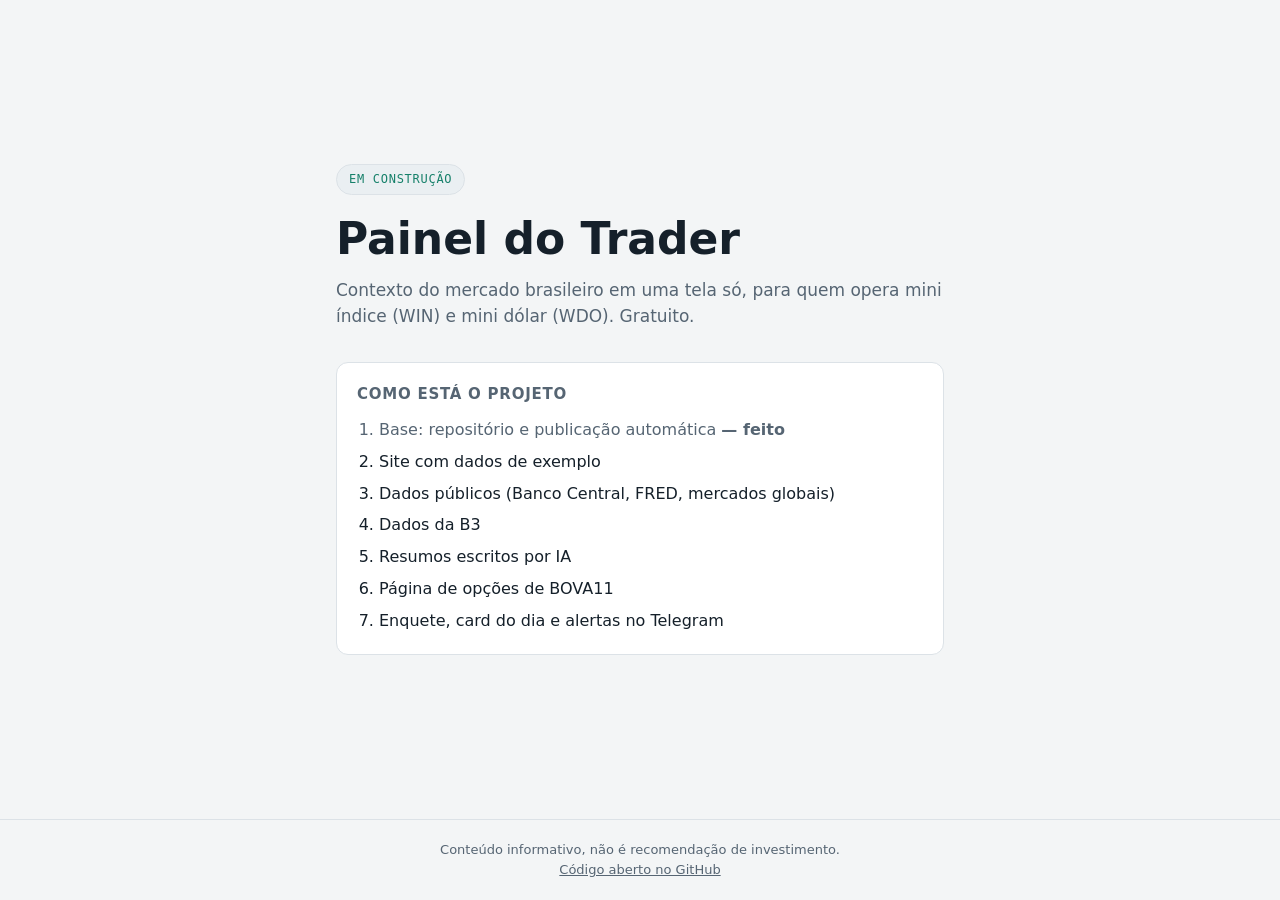
==== site/index.html @ 77f3b3a9 "Adiciona pagina provisoria para o primeiro deploy Usa as cores e as fontes do prototipo e mostra em " ====
<!doctype html>
<html lang="pt-BR">
<head>
<meta charset="utf-8">
<meta name="viewport" content="width=device-width, initial-scale=1">
<title>Painel do Trader — em construção</title>
<meta name="description" content="Painel gratuito de contexto do mercado brasileiro para quem opera mini índice (WIN) e mini dólar (WDO). Em construção.">
<meta name="robots" content="noindex">
<style>
:root{
  --bg:#0E1318; --panel:#151C23; --line:#26313B; --fg:#E4EAEF; --muted:#93A1AE;
  --accent:#4FB8A0; --chip:#1C252E;
  --display:"IBM Plex Sans Condensed","Arial Narrow",system-ui,sans-serif;
  --body:"IBM Plex Sans",system-ui,-apple-system,sans-serif;
  --mono:"IBM Plex Mono",ui-monospace,Menlo,monospace;
  color-scheme:dark;
}
@media (prefers-color-scheme: light){ :root:not([data-theme="dark"]){
  --bg:#F3F5F6; --panel:#FFFFFF; --line:#DCE2E7; --fg:#15202A; --muted:#566573;
  --accent:#16806A; --chip:#EAEFF2; color-scheme:light } }

*{box-sizing:border-box}
body{
  margin:0; background:var(--bg); color:var(--fg); font-family:var(--body);
  line-height:1.55; display:flex; flex-direction:column; min-height:100vh;
}
main{
  flex:1; width:100%; max-width:640px; margin:0 auto;
  padding:48px 16px; display:flex; flex-direction:column; justify-content:center;
}
.selo{
  display:inline-block; align-self:flex-start; font-family:var(--mono);
  font-size:12px; letter-spacing:.06em; text-transform:uppercase;
  color:var(--accent); background:var(--chip); border:1px solid var(--line);
  border-radius:999px; padding:5px 12px; margin-bottom:20px;
}
h1{
  font-family:var(--display); font-weight:600; font-size:clamp(28px,8vw,44px);
  line-height:1.1; margin:0 0 14px;
}
.sub{color:var(--muted); font-size:clamp(15px,4vw,17px); margin:0 0 32px}
.card{
  background:var(--panel); border:1px solid var(--line); border-radius:12px;
  padding:20px;
}
.card h2{
  font-family:var(--display); font-size:15px; text-transform:uppercase;
  letter-spacing:.05em; color:var(--muted); font-weight:600; margin:0 0 12px;
}
ol{margin:0; padding-left:22px}
ol li{margin-bottom:7px}
ol li:last-child{margin-bottom:0}
ol li.feito{color:var(--muted)}
footer{
  border-top:1px solid var(--line); padding:20px 16px;
  font-size:13px; color:var(--muted); text-align:center;
}
footer a{color:var(--muted)}
</style>
</head>
<body>
<main>
  <span class="selo">Em construção</span>
  <h1>Painel do Trader</h1>
  <p class="sub">
    Contexto do mercado brasileiro em uma tela só, para quem opera
    mini índice (WIN) e mini dólar (WDO). Gratuito.
  </p>

  <div class="card">
    <h2>Como está o projeto</h2>
    <ol>
      <li class="feito">Base: repositório e publicação automática <strong>— feito</strong></li>
      <li>Site com dados de exemplo</li>
      <li>Dados públicos (Banco Central, FRED, mercados globais)</li>
      <li>Dados da B3</li>
      <li>Resumos escritos por IA</li>
      <li>Página de opções de BOVA11</li>
      <li>Enquete, card do dia e alertas no Telegram</li>
    </ol>
  </div>
</main>

<footer>
  Conteúdo informativo, não é recomendação de investimento.<br>
  <a href="https://github.com/sabiaart/painel-do-trader">Código aberto no GitHub</a>
</footer>
</body>
</html>
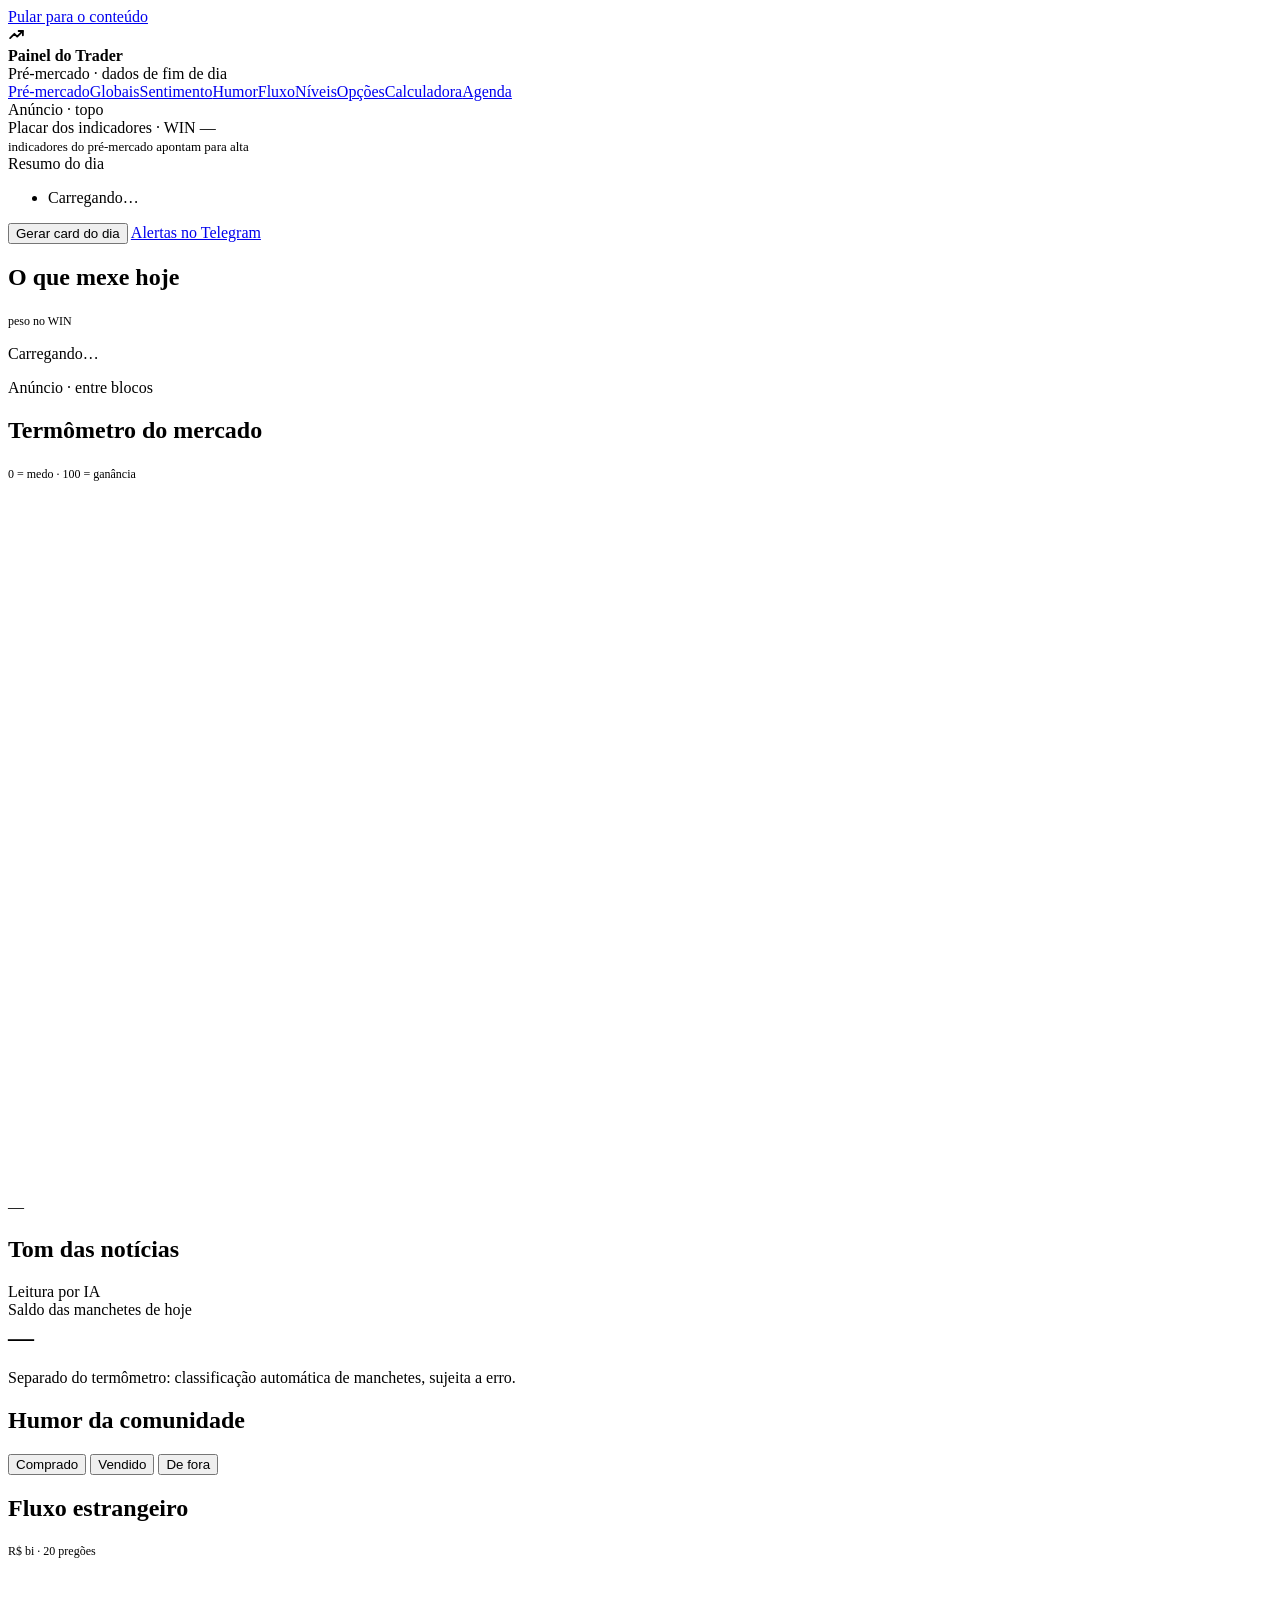
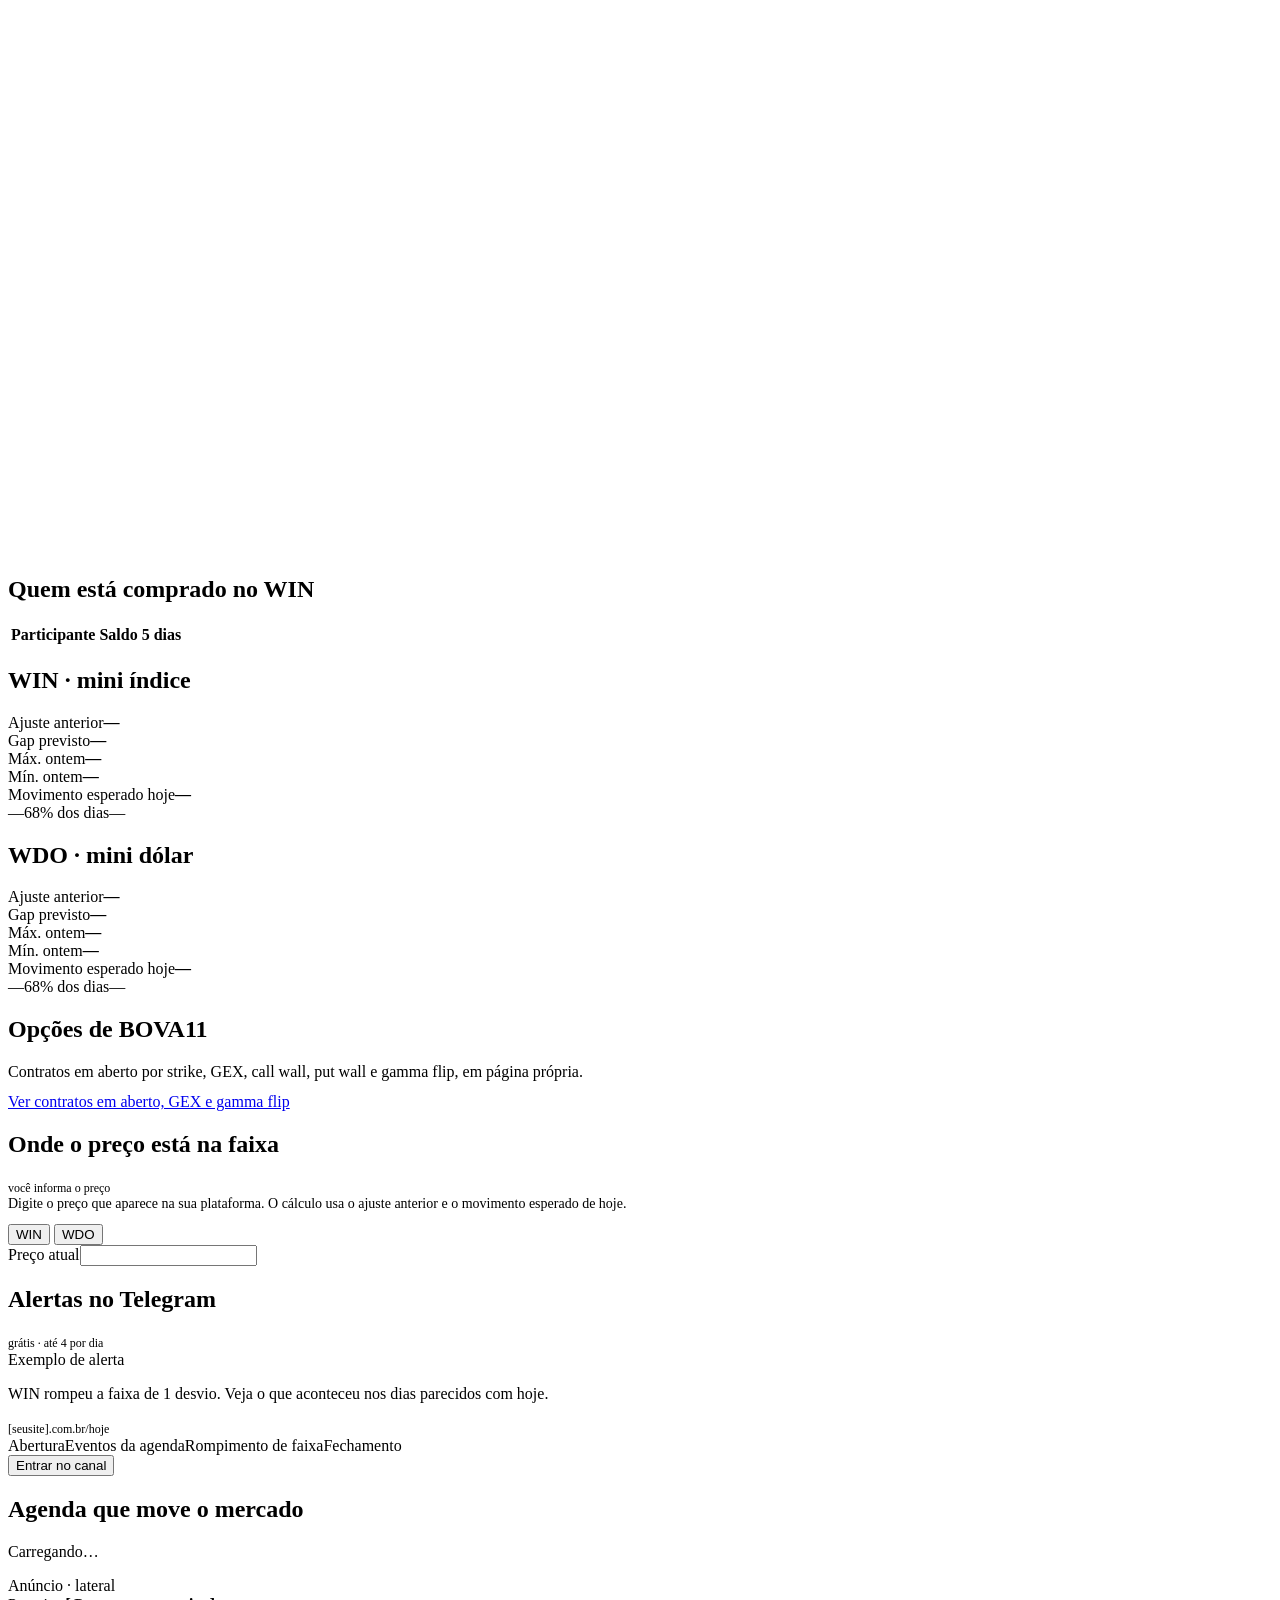
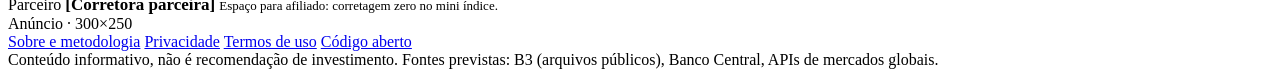
==== commit 03260369: "Fase 1: site completo com dados de exemplo Transforma o prototipo numa pagina so em um site de verda" ====
--- a/site/index.html
+++ b/site/index.html
@@ -2,88 +2,221 @@
 <html lang="pt-BR">
 <head>
 <meta charset="utf-8">
-<meta name="viewport" content="width=device-width, initial-scale=1">
-<title>Painel do Trader — em construção</title>
-<meta name="description" content="Painel gratuito de contexto do mercado brasileiro para quem opera mini índice (WIN) e mini dólar (WDO). Em construção.">
+<meta name="viewport" content="width=device-width, initial-scale=1, viewport-fit=cover">
+<title>Painel do Trader — contexto do mercado brasileiro para WIN e WDO</title>
+<meta name="description" content="Pré-mercado, fluxo estrangeiro, posicionamento, termômetro de medo e ganância, movimento esperado e agenda do dia para quem opera mini índice e mini dólar. Grátis.">
 <meta name="robots" content="noindex">
-<style>
-:root{
-  --bg:#0E1318; --panel:#151C23; --line:#26313B; --fg:#E4EAEF; --muted:#93A1AE;
-  --accent:#4FB8A0; --chip:#1C252E;
-  --display:"IBM Plex Sans Condensed","Arial Narrow",system-ui,sans-serif;
-  --body:"IBM Plex Sans",system-ui,-apple-system,sans-serif;
-  --mono:"IBM Plex Mono",ui-monospace,Menlo,monospace;
-  color-scheme:dark;
-}
-@media (prefers-color-scheme: light){ :root:not([data-theme="dark"]){
-  --bg:#F3F5F6; --panel:#FFFFFF; --line:#DCE2E7; --fg:#15202A; --muted:#566573;
-  --accent:#16806A; --chip:#EAEFF2; color-scheme:light } }
-
-*{box-sizing:border-box}
-body{
-  margin:0; background:var(--bg); color:var(--fg); font-family:var(--body);
-  line-height:1.55; display:flex; flex-direction:column; min-height:100vh;
-}
-main{
-  flex:1; width:100%; max-width:640px; margin:0 auto;
-  padding:48px 16px; display:flex; flex-direction:column; justify-content:center;
-}
-.selo{
-  display:inline-block; align-self:flex-start; font-family:var(--mono);
-  font-size:12px; letter-spacing:.06em; text-transform:uppercase;
-  color:var(--accent); background:var(--chip); border:1px solid var(--line);
-  border-radius:999px; padding:5px 12px; margin-bottom:20px;
-}
-h1{
-  font-family:var(--display); font-weight:600; font-size:clamp(28px,8vw,44px);
-  line-height:1.1; margin:0 0 14px;
-}
-.sub{color:var(--muted); font-size:clamp(15px,4vw,17px); margin:0 0 32px}
-.card{
-  background:var(--panel); border:1px solid var(--line); border-radius:12px;
-  padding:20px;
-}
-.card h2{
-  font-family:var(--display); font-size:15px; text-transform:uppercase;
-  letter-spacing:.05em; color:var(--muted); font-weight:600; margin:0 0 12px;
-}
-ol{margin:0; padding-left:22px}
-ol li{margin-bottom:7px}
-ol li:last-child{margin-bottom:0}
-ol li.feito{color:var(--muted)}
-footer{
-  border-top:1px solid var(--line); padding:20px 16px;
-  font-size:13px; color:var(--muted); text-align:center;
-}
-footer a{color:var(--muted)}
-</style>
+<link rel="preconnect" href="https://fonts.googleapis.com">
+<link rel="preconnect" href="https://fonts.gstatic.com" crossorigin>
+<link rel="stylesheet" href="https://fonts.googleapis.com/css2?family=IBM+Plex+Sans+Condensed:wght@500;600;700&family=IBM+Plex+Sans:wght@400;500;600&family=IBM+Plex+Mono:wght@400;500;600&display=swap">
+<link rel="stylesheet" href="/css/painel.css">
 </head>
 <body>
-<main>
-  <span class="selo">Em construção</span>
-  <h1>Painel do Trader</h1>
-  <p class="sub">
-    Contexto do mercado brasileiro em uma tela só, para quem opera
-    mini índice (WIN) e mini dólar (WDO). Gratuito.
-  </p>
-
-  <div class="card">
-    <h2>Como está o projeto</h2>
-    <ol>
-      <li class="feito">Base: repositório e publicação automática <strong>— feito</strong></li>
-      <li>Site com dados de exemplo</li>
-      <li>Dados públicos (Banco Central, FRED, mercados globais)</li>
-      <li>Dados da B3</li>
-      <li>Resumos escritos por IA</li>
-      <li>Página de opções de BOVA11</li>
-      <li>Enquete, card do dia e alertas no Telegram</li>
-    </ol>
+
+<a class="pular" href="#pre">Pular para o conteúdo</a>
+
+<header>
+  <div class="bar">
+    <div class="brand">
+      <div class="logo"><svg width="17" height="17" viewBox="0 0 24 24" fill="none" stroke="currentColor" stroke-width="2.6" stroke-linecap="round" stroke-linejoin="round" style="color:var(--bg)" aria-hidden="true"><polyline points="3 17 9 11 13 15 21 7"/><polyline points="15 7 21 7 21 13"/></svg></div>
+      <b>Painel do Trader</b>
+    </div>
+    <div class="status muted"><span class="dot" aria-hidden="true"></span><span>Pré-mercado · dados de fim de dia</span></div>
+    <nav aria-label="Seções">
+      <a href="#pre" aria-current="page">Pré-mercado</a><a href="#globais">Globais</a><a href="#sentimento">Sentimento</a><a href="#humor">Humor</a><a href="#fluxo">Fluxo</a><a href="#niveis">Níveis</a><a href="/opcoes/">Opções</a><a href="#calc">Calculadora</a><a href="#agenda">Agenda</a>
+    </nav>
   </div>
-</main>
-
-<footer>
-  Conteúdo informativo, não é recomendação de investimento.<br>
-  <a href="https://github.com/sabiaart/painel-do-trader">Código aberto no GitHub</a>
-</footer>
+</header>
+
+<div class="wrap">
+  <p class="sample" id="aviso-exemplo" hidden></p>
+  <div class="ad ad-top">Anúncio · topo</div>
+
+  <div class="cols">
+  <main>
+
+    <section id="pre" class="panel">
+      <div class="bias">
+        <div class="bias-score">
+          <span class="label">Placar dos indicadores · WIN</span>
+          <span class="bias-big" id="placar-num">—</span>
+          <div class="meter" id="meter" aria-label="Placar dos indicadores do pré-mercado"></div>
+          <span class="muted" style="font-size:13px">indicadores do pré-mercado apontam para alta</span>
+        </div>
+        <div class="summary">
+          <span class="label">Resumo do dia</span>
+          <ul id="resumo-lista"><li class="carregando">Carregando…</li></ul>
+          <div class="btns">
+            <button class="primary" id="share" type="button">Gerar card do dia</button>
+            <a class="ghost btnlink" href="#alertas">Alertas no Telegram</a>
+          </div>
+        </div>
+      </div>
+    </section>
+
+    <section id="globais">
+      <div class="head"><h2>O que mexe hoje</h2><span class="muted" style="font-size:12px">peso no WIN</span></div>
+      <div class="tiles" id="tiles"><p class="carregando">Carregando…</p></div>
+    </section>
+
+    <!-- No celular a coluna lateral desce para o fim da página, onde quase
+         ninguém chega. Por isso existe este anúncio entre blocos. -->
+    <div class="ad ad-in ad-meio">Anúncio · entre blocos</div>
+
+    <section id="sentimento" class="duo">
+      <div class="panel" id="bloco-termometro">
+        <div class="head"><h2>Termômetro do mercado</h2><span class="muted" style="font-size:12px">0 = medo · 100 = ganância</span></div>
+        <div class="gauge-wrap">
+          <svg class="gauge" id="gauge" viewBox="0 0 220 124" role="img" aria-label="Termômetro do mercado"></svg>
+          <span class="g-val num" id="gval">—</span>
+          <span class="g-zone" id="gzone"></span>
+          <span class="g-prev" id="gprev"></span>
+        </div>
+        <ul class="comps" id="comps" aria-label="Componentes do termômetro"></ul>
+      </div>
+
+      <div class="panel" id="bloco-noticias">
+        <div class="head"><h2>Tom das notícias</h2><span class="ai-tag">Leitura por IA</span></div>
+        <span class="label">Saldo das manchetes de hoje</span>
+        <div style="display:flex;align-items:baseline;gap:10px;margin-top:4px"><b class="g-val" style="font-size:26px" id="news-saldo">—</b></div>
+        <div class="split" id="split" role="img"></div>
+        <div class="legend" id="news-legenda"></div>
+        <ul class="heads" id="heads"></ul>
+        <p class="read">Separado do termômetro: classificação automática de manchetes, sujeita a erro.</p>
+      </div>
+    </section>
+
+    <section id="humor" class="panel">
+      <div class="head"><h2>Humor da comunidade</h2><span class="muted" style="font-size:12px" id="pollcount"></span></div>
+      <span style="font-size:15px" id="enquete-pergunta"></span>
+      <div class="poll" role="group" aria-label="Seu posicionamento hoje">
+        <button type="button" class="pollb" data-o="c" aria-pressed="false">Comprado</button>
+        <button type="button" class="pollb" data-o="v" aria-pressed="false">Vendido</button>
+        <button type="button" class="pollb" data-o="f" aria-pressed="false">De fora</button>
+      </div>
+      <ul class="comps" id="pollres" aria-label="Resultado da enquete"></ul>
+      <p class="read" id="enquete-contraste"></p>
+    </section>
+
+    <section id="fluxo" class="duo">
+      <div class="panel" id="bloco-fluxo">
+        <div class="head"><h2>Fluxo estrangeiro</h2><span class="muted" style="font-size:12px">R$ bi · 20 pregões</span></div>
+        <svg class="chart" id="flow" viewBox="0 0 320 150" role="img" aria-label="Fluxo estrangeiro"></svg>
+        <div class="stats" id="fluxo-stats"></div>
+      </div>
+      <div class="panel" id="bloco-participantes">
+        <div class="head"><h2>Quem está comprado no WIN</h2></div>
+        <div class="tablebox"><table>
+          <thead><tr><th>Participante</th><th class="r">Saldo</th><th class="r">5 dias</th></tr></thead>
+          <tbody id="players"></tbody>
+        </table></div>
+        <p class="read" id="players-leitura"></p>
+      </div>
+    </section>
+
+    <section id="niveis" class="duo">
+      <div class="panel">
+        <div class="head"><h2 id="win-titulo">WIN · mini índice</h2><span class="pill medio" id="win-venc"></span></div>
+        <div class="kv">
+          <div><span>Ajuste anterior</span><b id="win-ajuste">—</b></div>
+          <div><span>Gap previsto</span><b id="win-gap">—</b></div>
+          <div><span>Máx. ontem</span><b id="win-max">—</b></div>
+          <div><span>Mín. ontem</span><b id="win-min">—</b></div>
+        </div>
+        <div class="exp">
+          <div class="exp-row"><span class="label">Movimento esperado hoje</span><b class="num" id="win-desvio">—</b></div>
+          <div class="track" id="win-track" role="img"><div class="band2"></div><div class="band1"></div><div class="mid"></div></div>
+          <div class="ends"><span id="win-lo">—</span><span class="muted">68% dos dias</span><span id="win-hi">—</span></div>
+          <span class="hit" id="win-hit"></span>
+        </div>
+      </div>
+      <div class="panel">
+        <div class="head"><h2 id="wdo-titulo">WDO · mini dólar</h2><span class="pill medio" id="wdo-venc"></span></div>
+        <div class="kv">
+          <div><span>Ajuste anterior</span><b id="wdo-ajuste">—</b></div>
+          <div><span>Gap previsto</span><b id="wdo-gap">—</b></div>
+          <div><span>Máx. ontem</span><b id="wdo-max">—</b></div>
+          <div><span>Mín. ontem</span><b id="wdo-min">—</b></div>
+        </div>
+        <div class="exp">
+          <div class="exp-row"><span class="label">Movimento esperado hoje</span><b class="num" id="wdo-desvio">—</b></div>
+          <div class="track" id="wdo-track" role="img"><div class="band2"></div><div class="band1"></div><div class="mid"></div></div>
+          <div class="ends"><span id="wdo-lo">—</span><span class="muted">68% dos dias</span><span id="wdo-hi">—</span></div>
+          <span class="hit" id="wdo-hit"></span>
+        </div>
+      </div>
+    </section>
+
+    <section class="panel">
+      <div class="head"><h2>Opções de BOVA11</h2></div>
+      <p style="margin:0 0 12px">Contratos em aberto por strike, GEX, call wall, put wall e gamma flip, em página própria.</p>
+      <a class="primary btnlink" href="/opcoes/">Ver contratos em aberto, GEX e gamma flip</a>
+    </section>
+
+    <section id="calc" class="panel">
+      <div class="head"><h2>Onde o preço está na faixa</h2><span class="muted" style="font-size:12px">você informa o preço</span></div>
+      <p class="muted" style="margin:0 0 12px;font-size:14px">Digite o preço que aparece na sua plataforma. O cálculo usa o ajuste anterior e o movimento esperado de hoje.</p>
+      <div class="calc-form">
+        <div class="seg" role="group" aria-label="Ativo">
+          <button type="button" class="segb on" data-a="win" aria-pressed="true">WIN</button>
+          <button type="button" class="segb" data-a="wdo" aria-pressed="false">WDO</button>
+        </div>
+        <label class="field" for="price"><span>Preço atual</span><input id="price" inputmode="decimal" autocomplete="off"></label>
+      </div>
+      <p class="calc-msg" id="calcmsg"></p>
+      <div class="calc-out" id="calcout" hidden>
+        <div class="exp-row"><span class="label">Movimento esperado percorrido</span><b class="num" id="pct">—</b></div>
+        <div class="track" role="img" aria-label="Posição do preço em relação às faixas de 1 e 2 desvios"><div class="band2"></div><div class="band1"></div><div class="mid"></div><div class="mark" id="mark"></div></div>
+        <div class="ends"><span id="e-lo">—</span><span class="muted">ajuste no centro</span><span id="e-hi">—</span></div>
+        <span class="zone z1" id="zone"></span>
+        <span class="muted" style="font-size:13px" id="disp"></span>
+        <span class="hit" id="next"></span>
+      </div>
+      <p class="read" id="calc-fechamento" hidden></p>
+    </section>
+
+    <section id="alertas" class="panel">
+      <div class="head"><h2>Alertas no Telegram</h2><span class="muted" style="font-size:12px">grátis · até 4 por dia</span></div>
+      <div class="tg">
+        <span class="label">Exemplo de alerta</span>
+        <p>WIN rompeu a faixa de 1 desvio. Veja o que aconteceu nos dias parecidos com hoje.</p>
+        <span class="muted" style="font-size:12px">[seusite].com.br/hoje</span>
+      </div>
+      <div class="moments"><span>Abertura</span><span>Eventos da agenda</span><span>Rompimento de faixa</span><span>Fechamento</span></div>
+      <button class="primary" id="tg" type="button">Entrar no canal</button>
+    </section>
+
+    <section id="agenda" class="panel">
+      <div class="head"><h2>Agenda que move o mercado</h2><span class="muted" style="font-size:12px" id="agenda-fuso"></span></div>
+      <div id="events"><p class="carregando">Carregando…</p></div>
+    </section>
+
+  </main>
+
+  <aside aria-label="Publicidade e parceiros">
+    <div class="ad ad-side tall">Anúncio · lateral</div>
+    <div class="panel partner">
+      <span class="label">Parceiro</span>
+      <b style="font-family:var(--display);font-size:17px">[Corretora parceira]</b>
+      <span class="muted" style="font-size:13px">Espaço para afiliado: corretagem zero no mini índice.</span>
+    </div>
+    <div class="ad ad-side">Anúncio · 300×250</div>
+  </aside>
+  </div>
+
+  <footer>
+    <div class="rodape-links">
+      <a href="/sobre/">Sobre e metodologia</a>
+      <a href="/privacidade/">Privacidade</a>
+      <a href="/termos/">Termos de uso</a>
+      <a href="https://github.com/sabiaart/painel-do-trader">Código aberto</a>
+    </div>
+    Conteúdo informativo, não é recomendação de investimento.
+    Fontes previstas: B3 (arquivos públicos), Banco Central, APIs de mercados globais.
+  </footer>
+</div>
+
+<div class="toast" id="toast" hidden></div>
+<script type="module" src="/js/painel.js"></script>
 </body>
 </html>
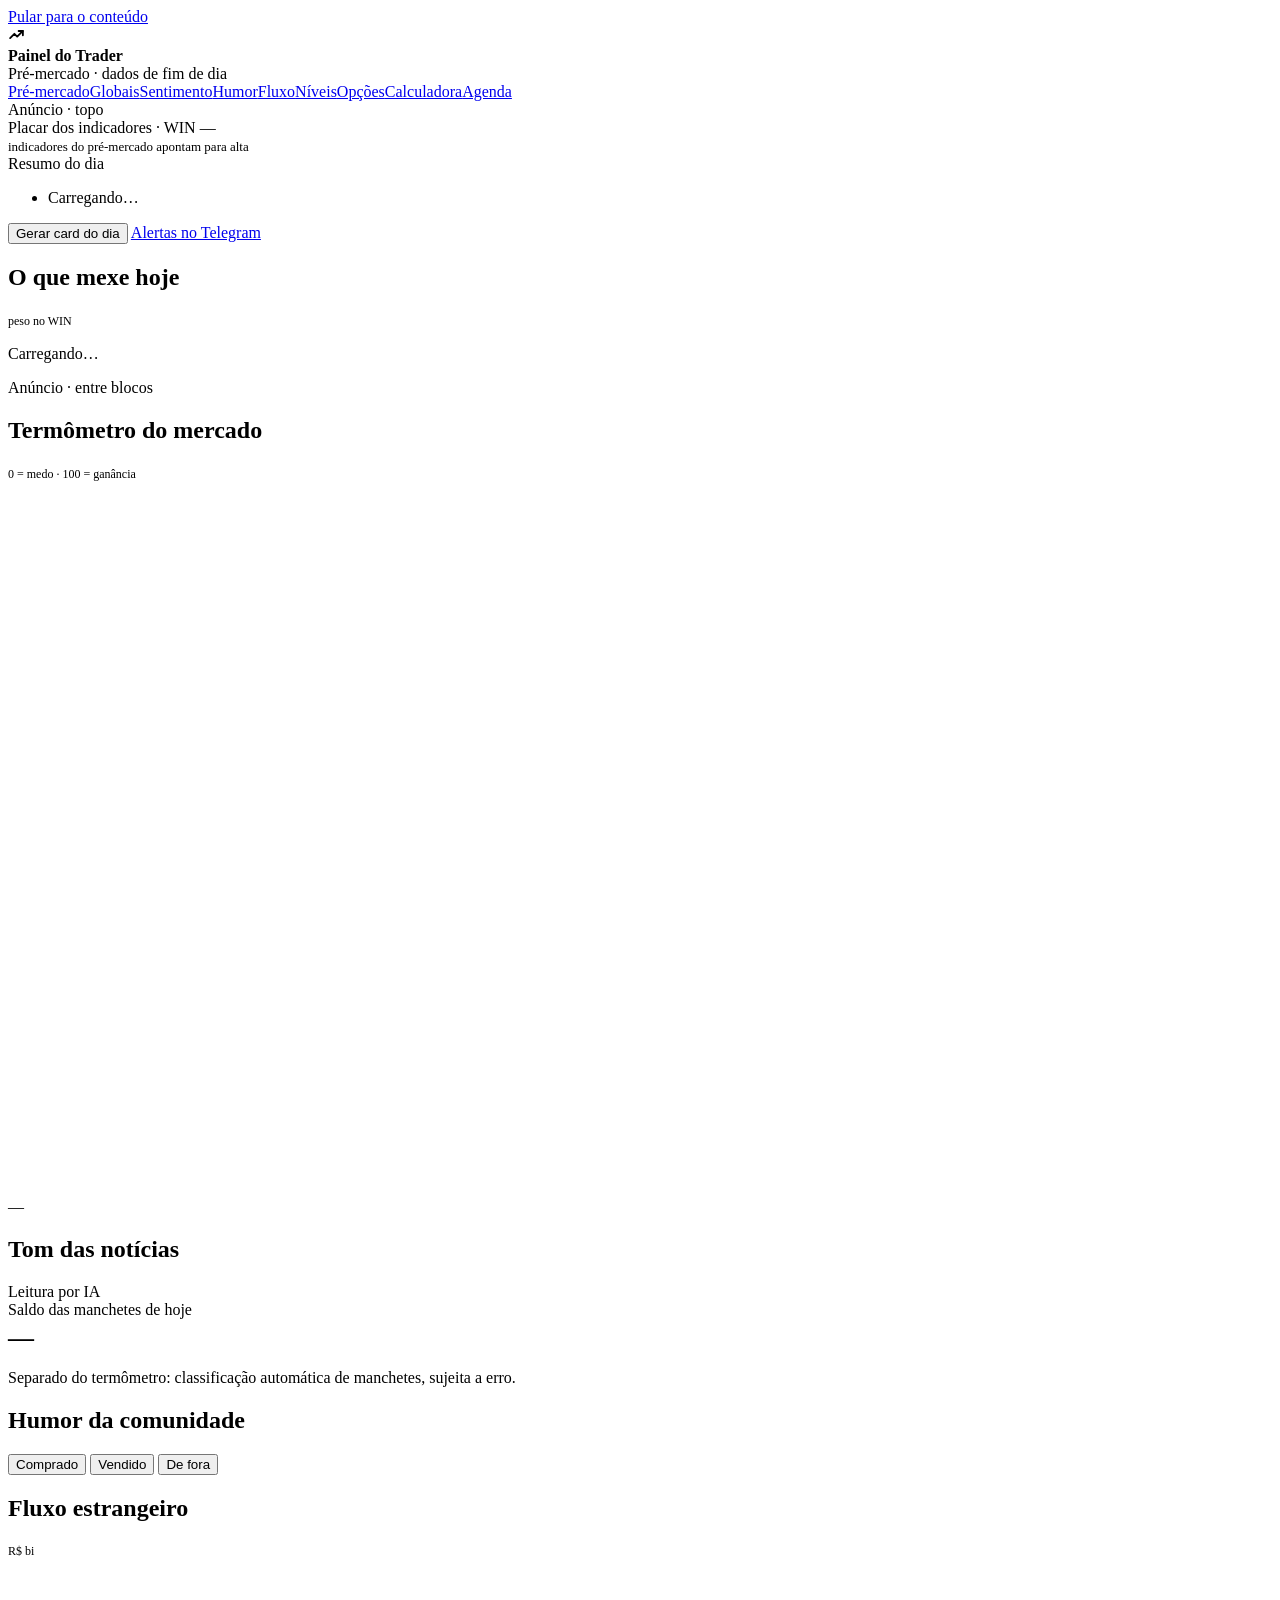
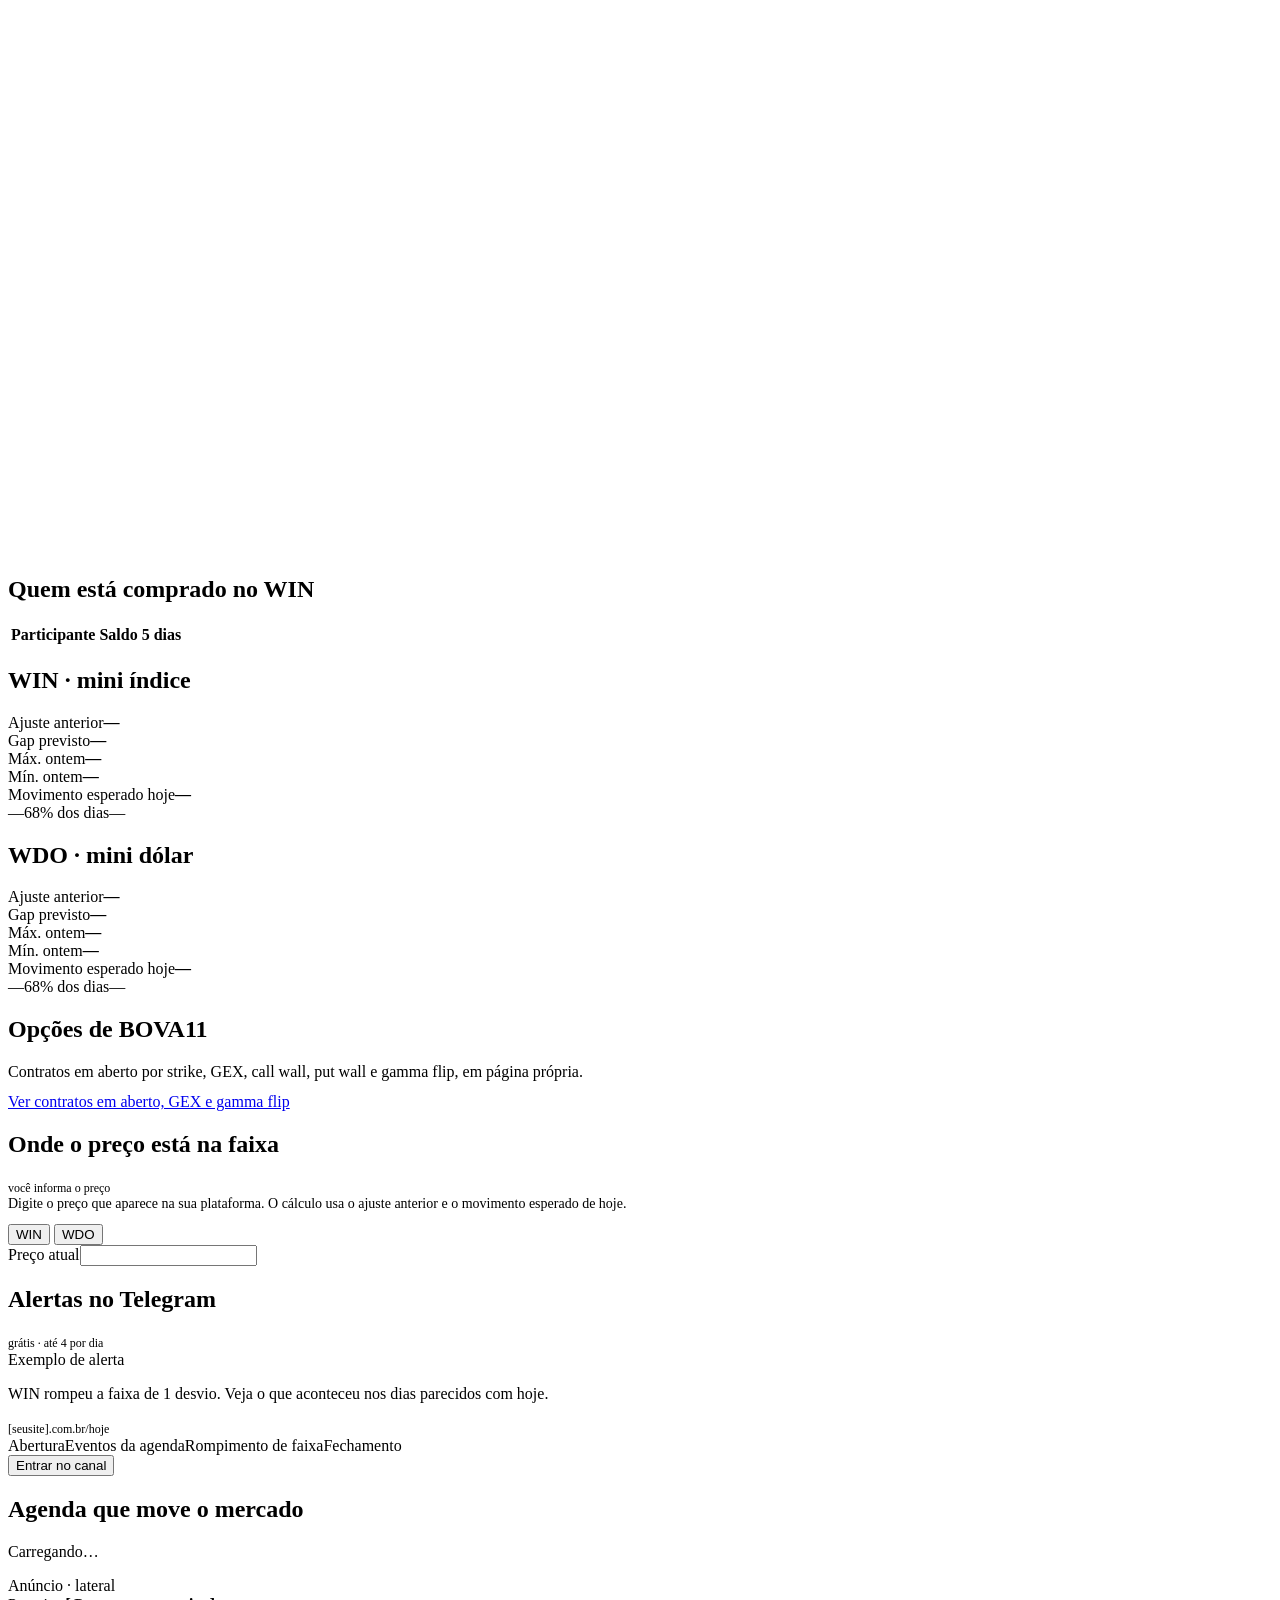
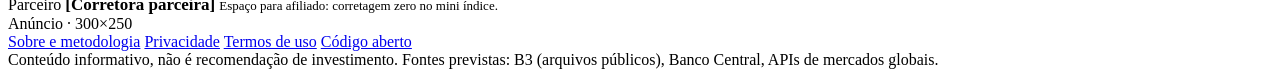
==== commit b9fd2fcf: "Fluxo e participantes a partir de arquivo da B3 baixado a mao A B3 proibe coleta automatizada, entao" ====
--- a/site/index.html
+++ b/site/index.html
@@ -43,8 +43,8 @@
           <div class="meter" id="meter" aria-label="Placar dos indicadores do pré-mercado"></div>
           <span class="muted" style="font-size:13px">indicadores do pré-mercado apontam para alta</span>
         </div>
-        <div class="summary">
-          <span class="label">Resumo do dia</span>
+        <div class="summary" id="bloco-resumo">
+          <div class="head" style="margin-bottom:0"><span class="label">Resumo do dia</span></div>
           <ul id="resumo-lista"><li class="carregando">Carregando…</li></ul>
           <div class="btns">
             <button class="primary" id="share" type="button">Gerar card do dia</button>
@@ -100,7 +100,7 @@
 
     <section id="fluxo" class="duo">
       <div class="panel" id="bloco-fluxo">
-        <div class="head"><h2>Fluxo estrangeiro</h2><span class="muted" style="font-size:12px">R$ bi · 20 pregões</span></div>
+        <div class="head"><h2>Fluxo estrangeiro</h2><span class="muted" style="font-size:12px" id="fluxo-escala">R$ bi</span></div>
         <svg class="chart" id="flow" viewBox="0 0 320 150" role="img" aria-label="Fluxo estrangeiro"></svg>
         <div class="stats" id="fluxo-stats"></div>
       </div>
@@ -128,6 +128,7 @@
           <div class="track" id="win-track" role="img"><div class="band2"></div><div class="band1"></div><div class="mid"></div></div>
           <div class="ends"><span id="win-lo">—</span><span class="muted">68% dos dias</span><span id="win-hi">—</span></div>
           <span class="hit" id="win-hit"></span>
+          <span class="hit" id="win-vol"></span>
         </div>
       </div>
       <div class="panel">
@@ -143,6 +144,7 @@
           <div class="track" id="wdo-track" role="img"><div class="band2"></div><div class="band1"></div><div class="mid"></div></div>
           <div class="ends"><span id="wdo-lo">—</span><span class="muted">68% dos dias</span><span id="wdo-hi">—</span></div>
           <span class="hit" id="wdo-hit"></span>
+          <span class="hit" id="wdo-vol"></span>
         </div>
       </div>
     </section>
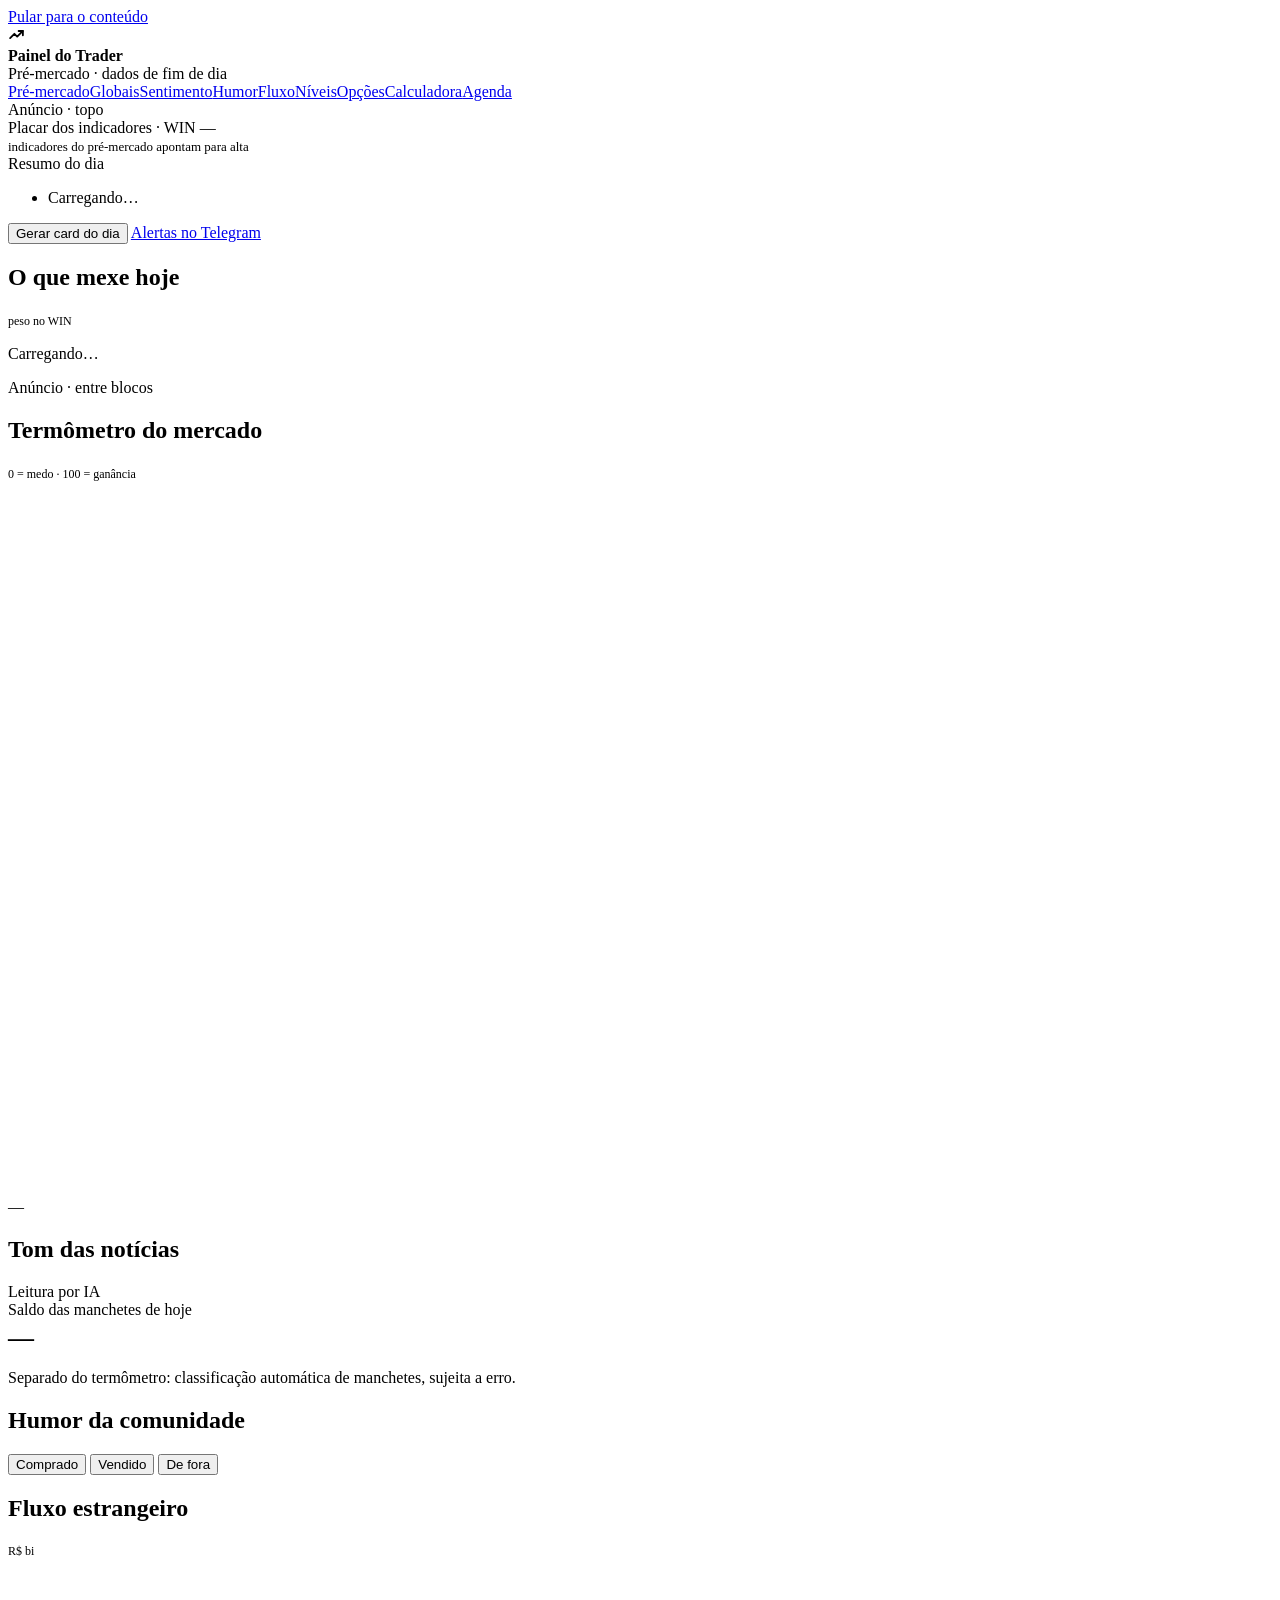
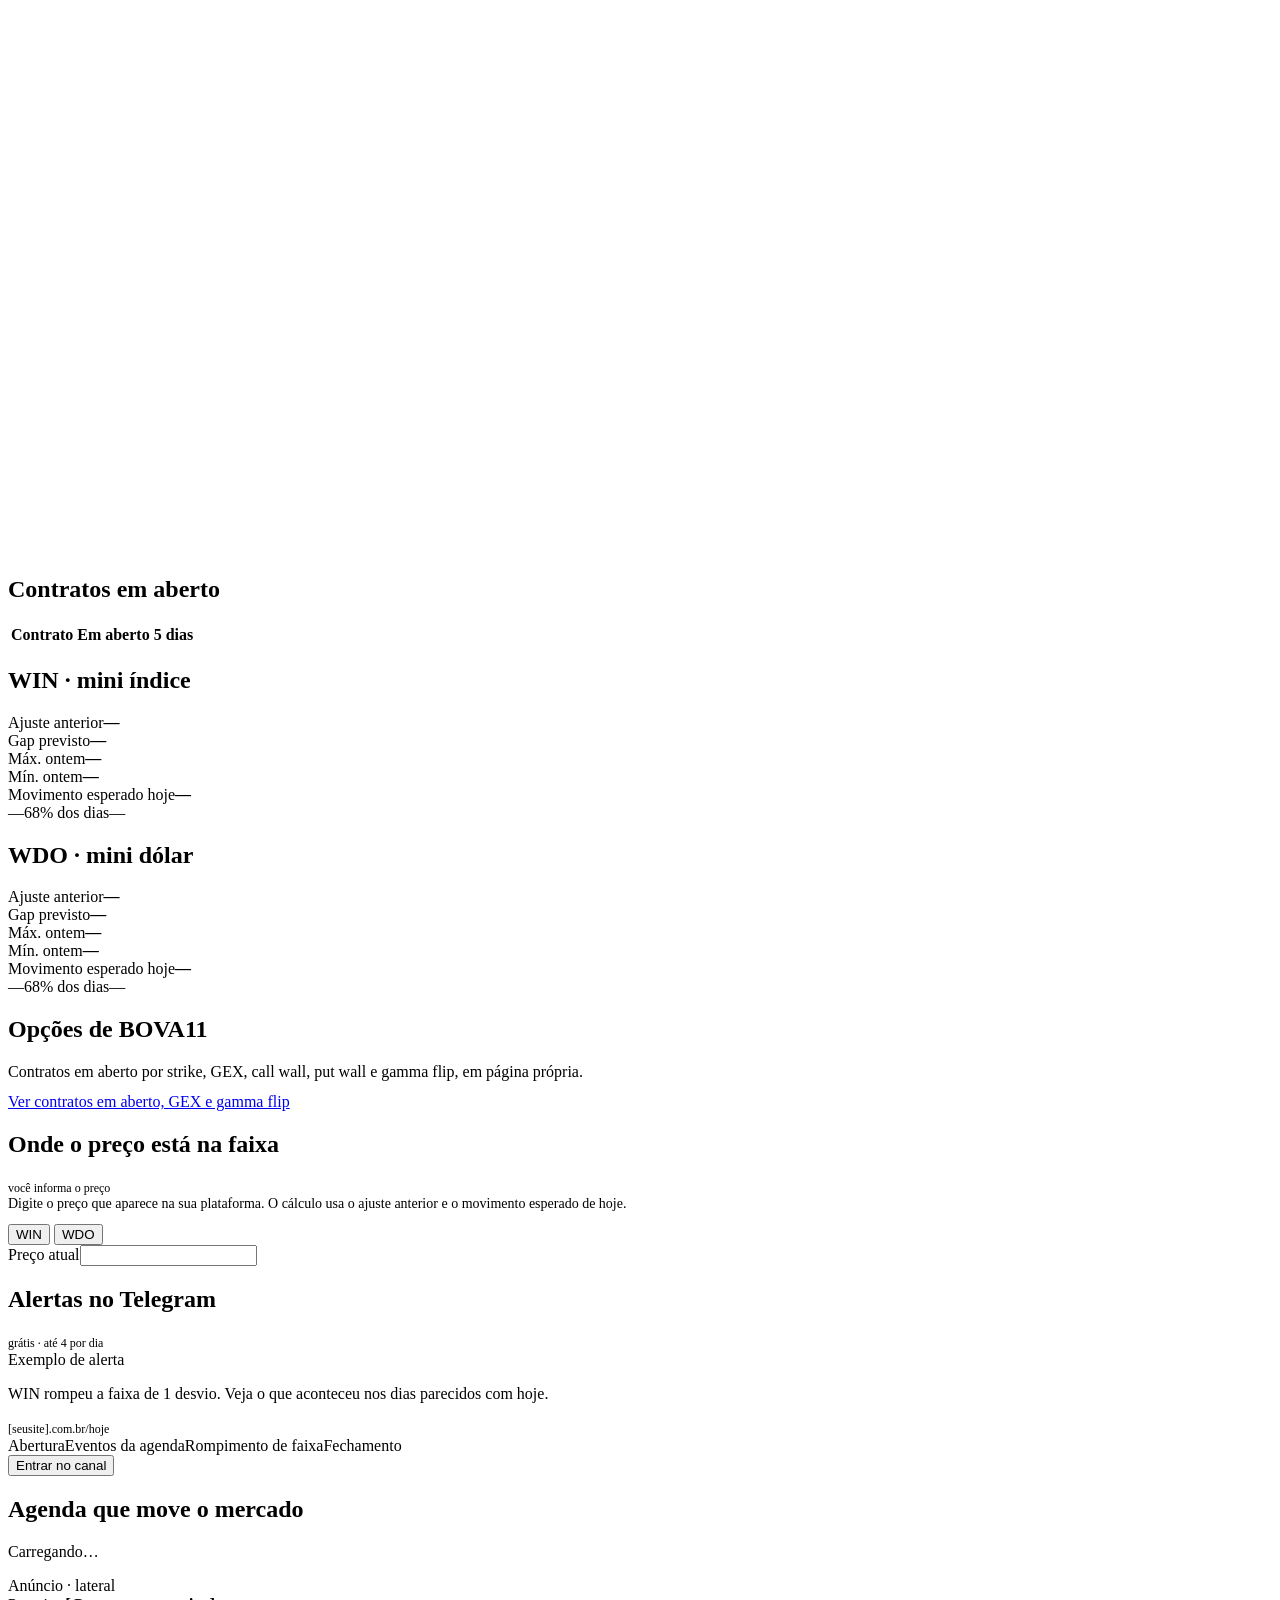
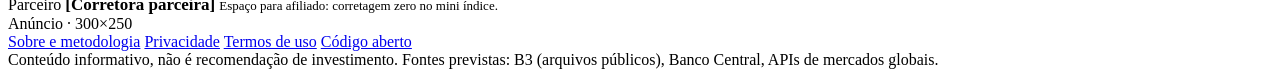
==== commit 3c689eff: "Troca "quem esta comprado" por contratos em aberto A B3 nao publica a divisao por tipo de participan" ====
--- a/site/index.html
+++ b/site/index.html
@@ -104,13 +104,13 @@
         <svg class="chart" id="flow" viewBox="0 0 320 150" role="img" aria-label="Fluxo estrangeiro"></svg>
         <div class="stats" id="fluxo-stats"></div>
       </div>
-      <div class="panel" id="bloco-participantes">
-        <div class="head"><h2>Quem está comprado no WIN</h2></div>
+      <div class="panel" id="bloco-contratos">
+        <div class="head"><h2>Contratos em aberto</h2><span class="muted" style="font-size:12px" id="contratos-pregao"></span></div>
         <div class="tablebox"><table>
-          <thead><tr><th>Participante</th><th class="r">Saldo</th><th class="r">5 dias</th></tr></thead>
-          <tbody id="players"></tbody>
+          <thead><tr><th>Contrato</th><th class="r">Em aberto</th><th class="r" id="contratos-janela">5 dias</th></tr></thead>
+          <tbody id="contratos-linhas"></tbody>
         </table></div>
-        <p class="read" id="players-leitura"></p>
+        <p class="read" id="contratos-leitura"></p>
       </div>
     </section>
 
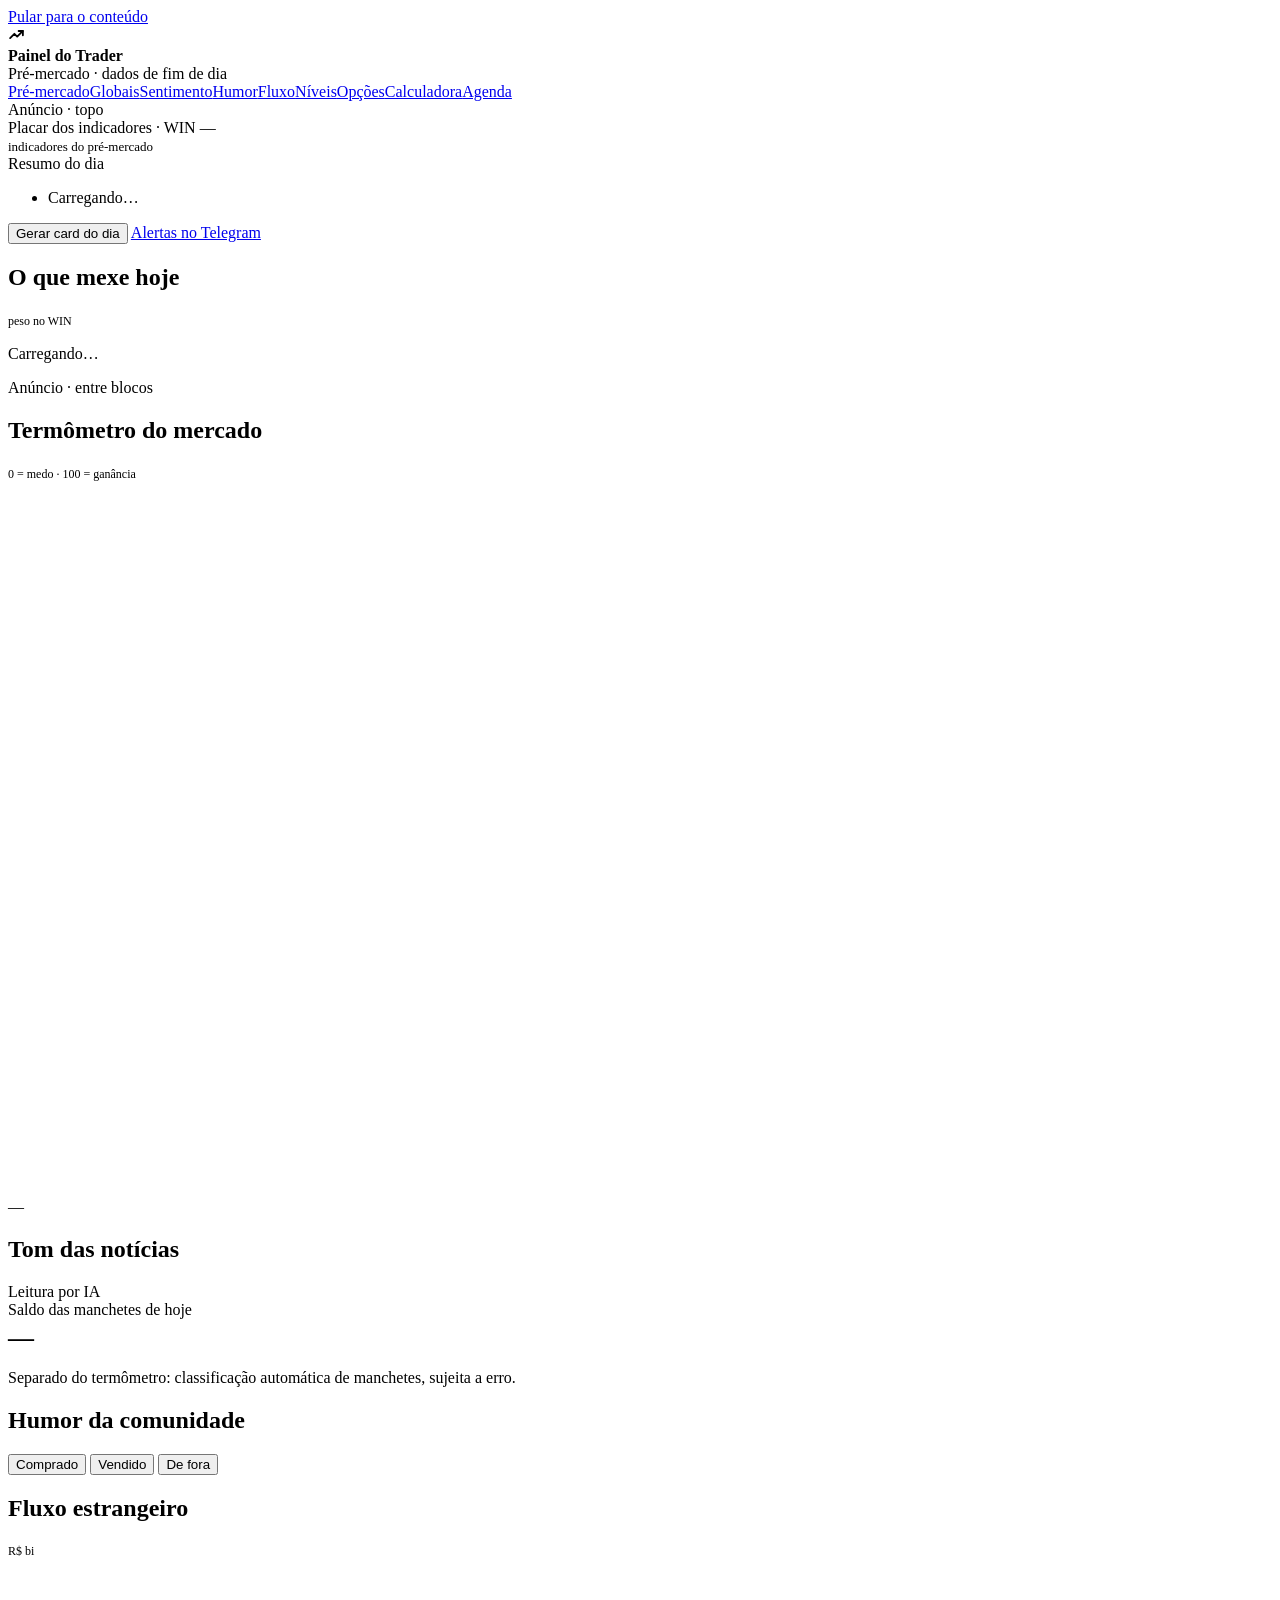
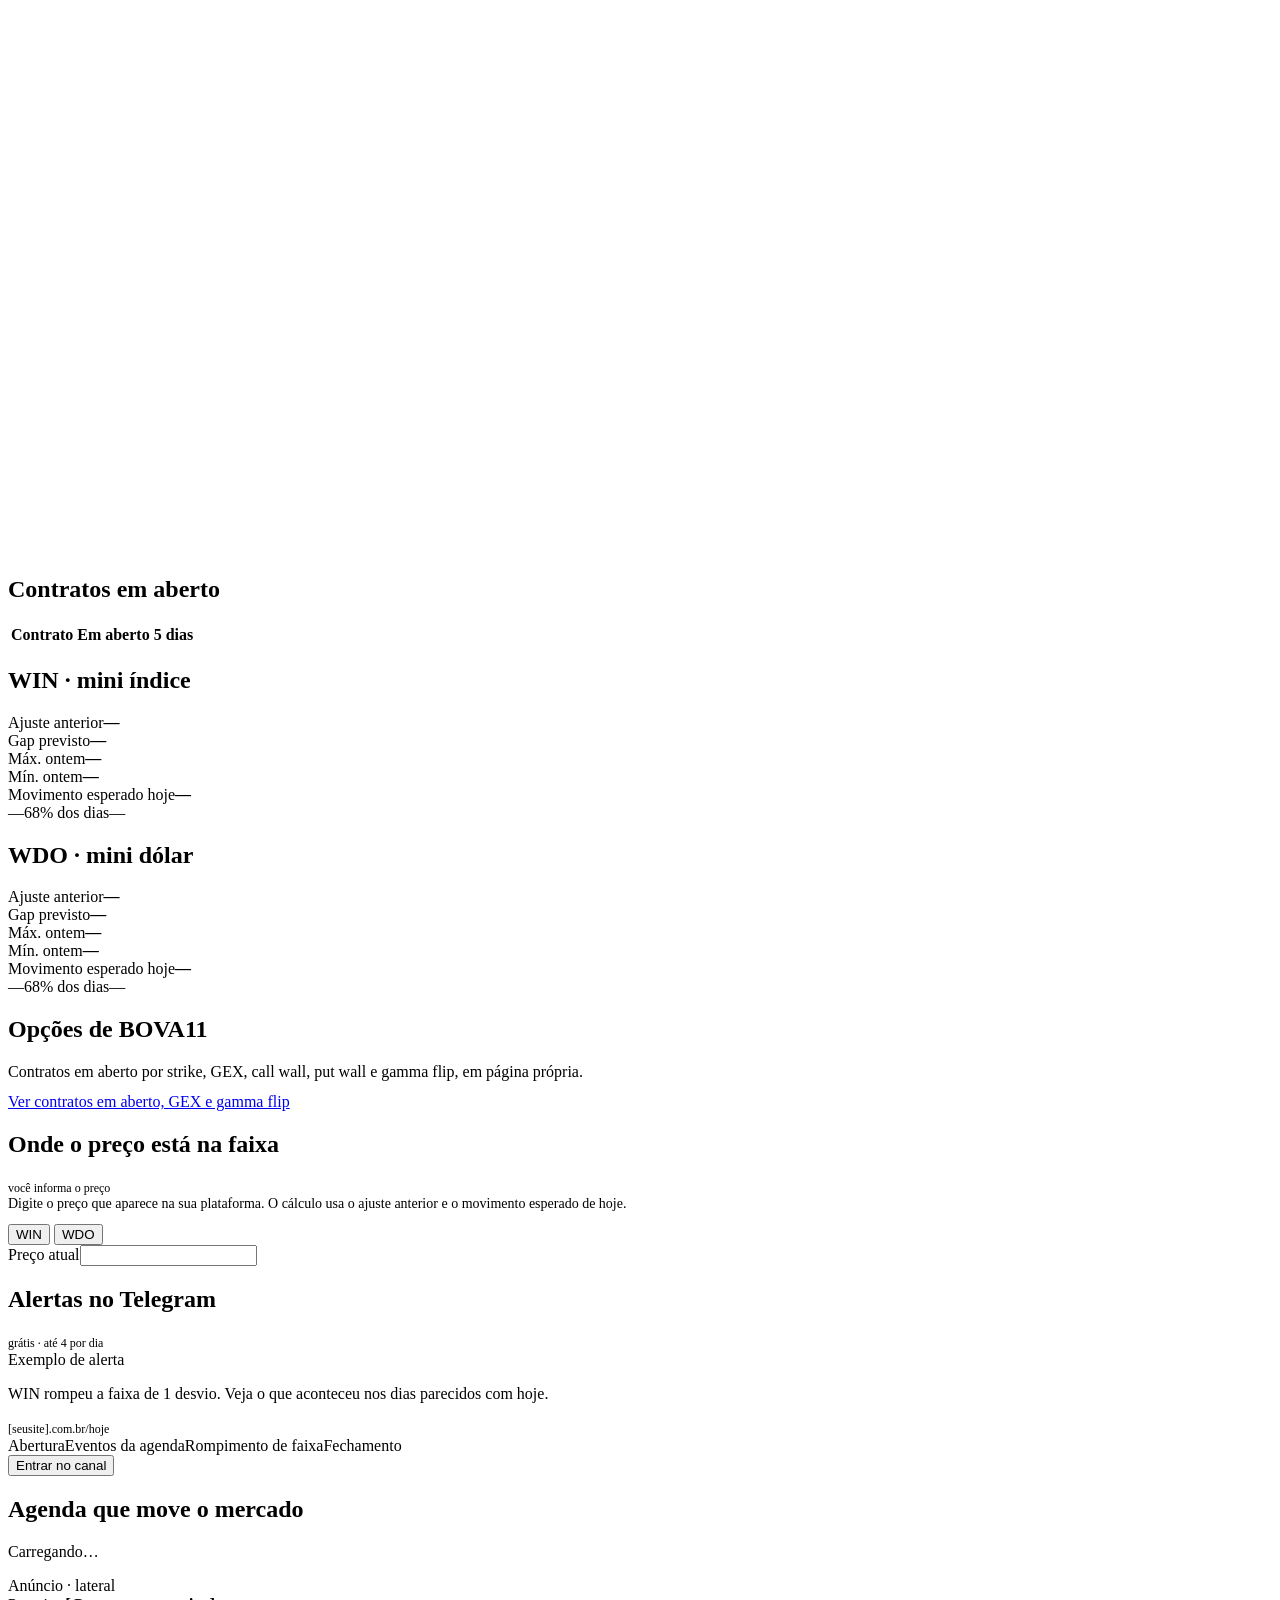
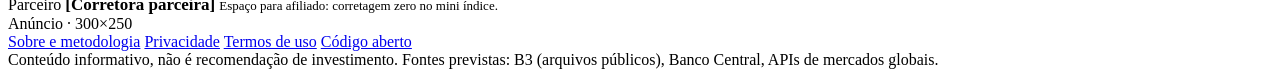
==== commit 38c23ddc: "O placar nao diz mais sempre "apontam para alta" A frase era fixa no HTML e aparecia igual com 4 de " ====
--- a/site/index.html
+++ b/site/index.html
@@ -41,7 +41,7 @@
           <span class="label">Placar dos indicadores · WIN</span>
           <span class="bias-big" id="placar-num">—</span>
           <div class="meter" id="meter" aria-label="Placar dos indicadores do pré-mercado"></div>
-          <span class="muted" style="font-size:13px">indicadores do pré-mercado apontam para alta</span>
+          <span class="muted" style="font-size:13px" id="placar-leitura">indicadores do pré-mercado</span>
         </div>
         <div class="summary" id="bloco-resumo">
           <div class="head" style="margin-bottom:0"><span class="label">Resumo do dia</span></div>
